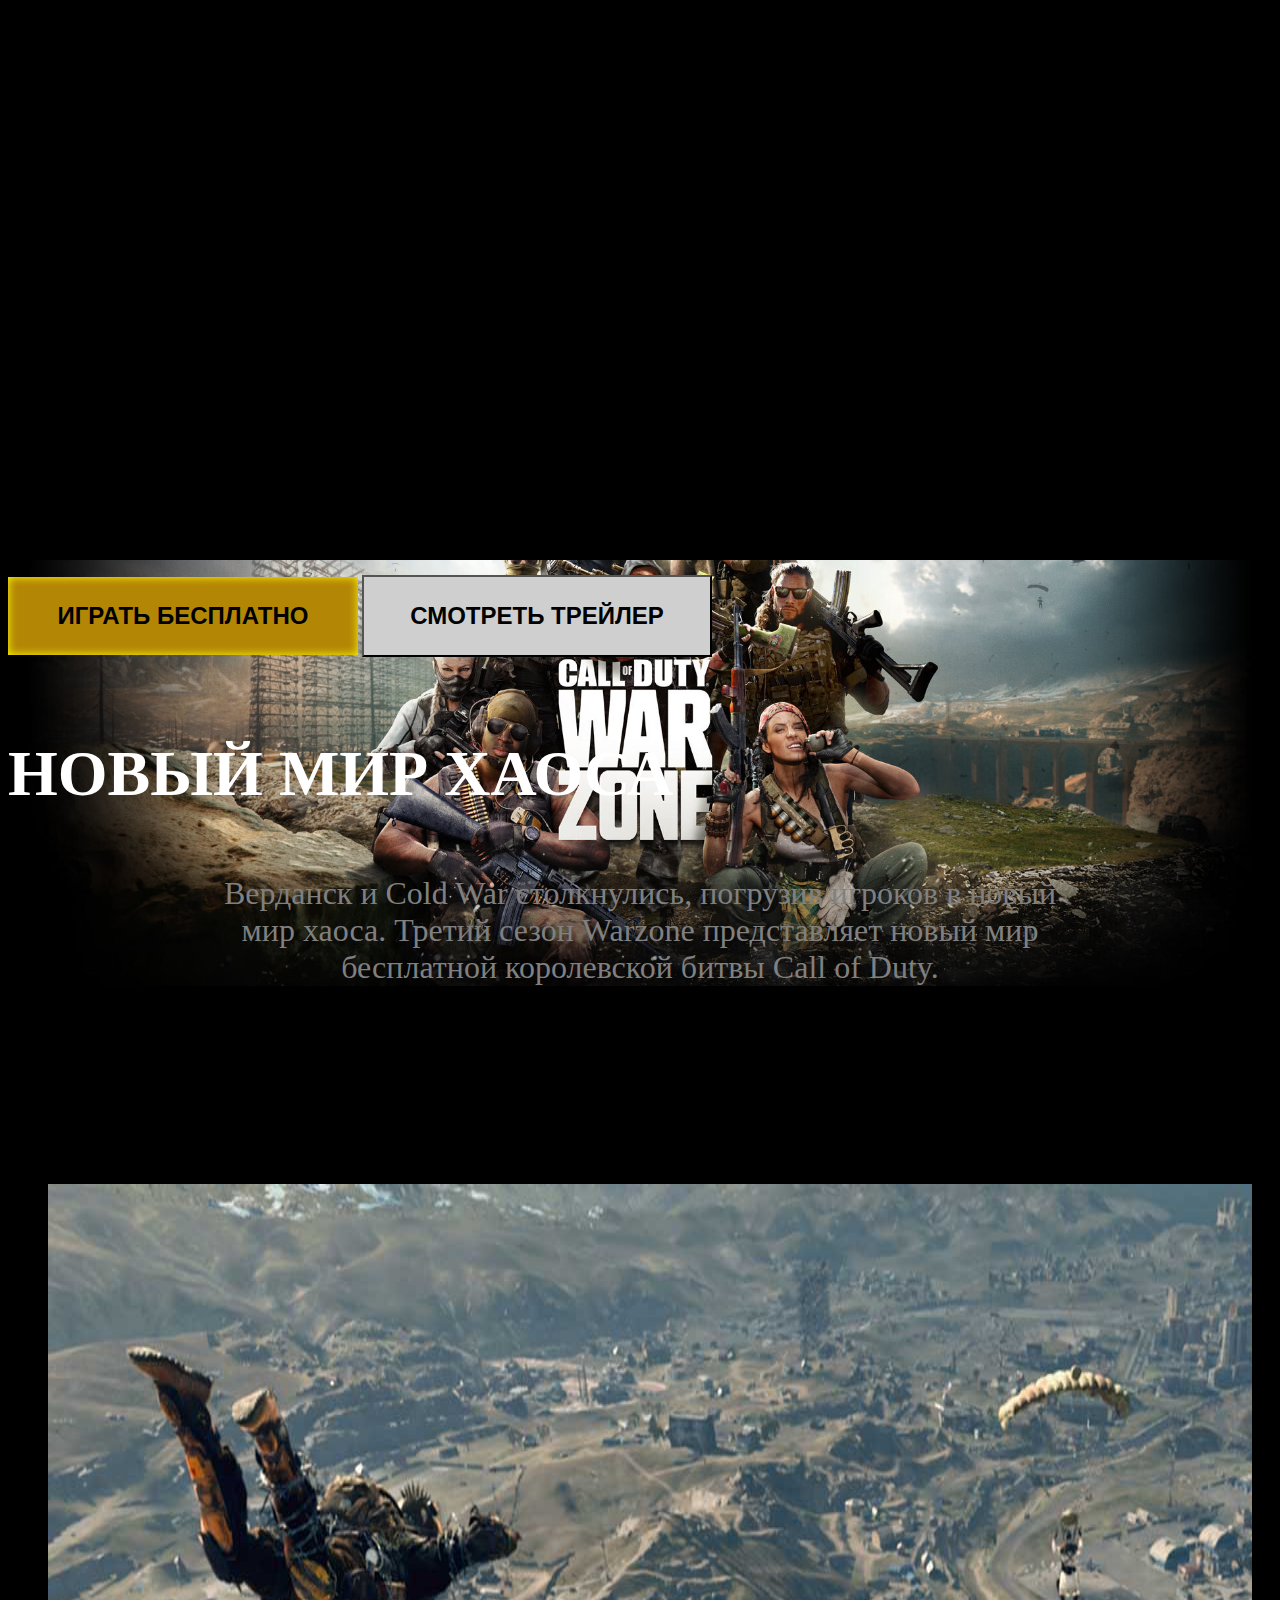
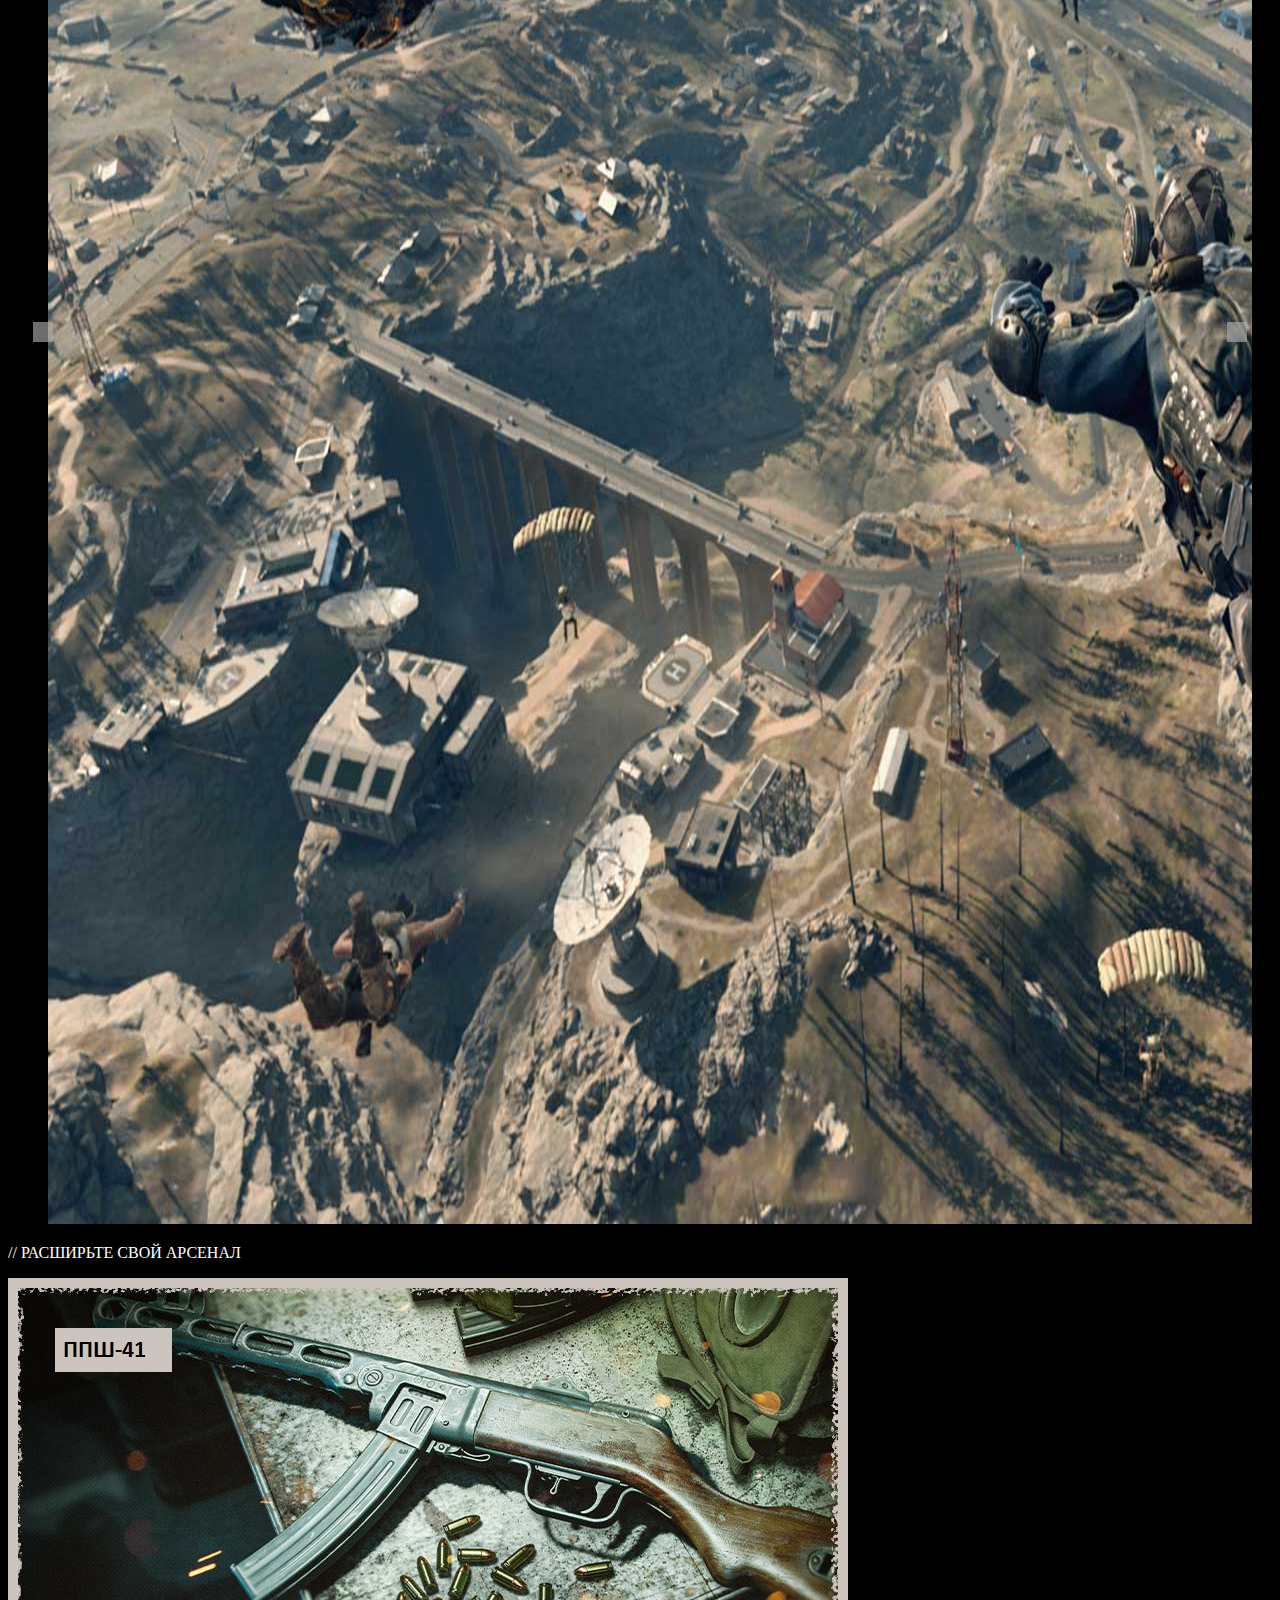
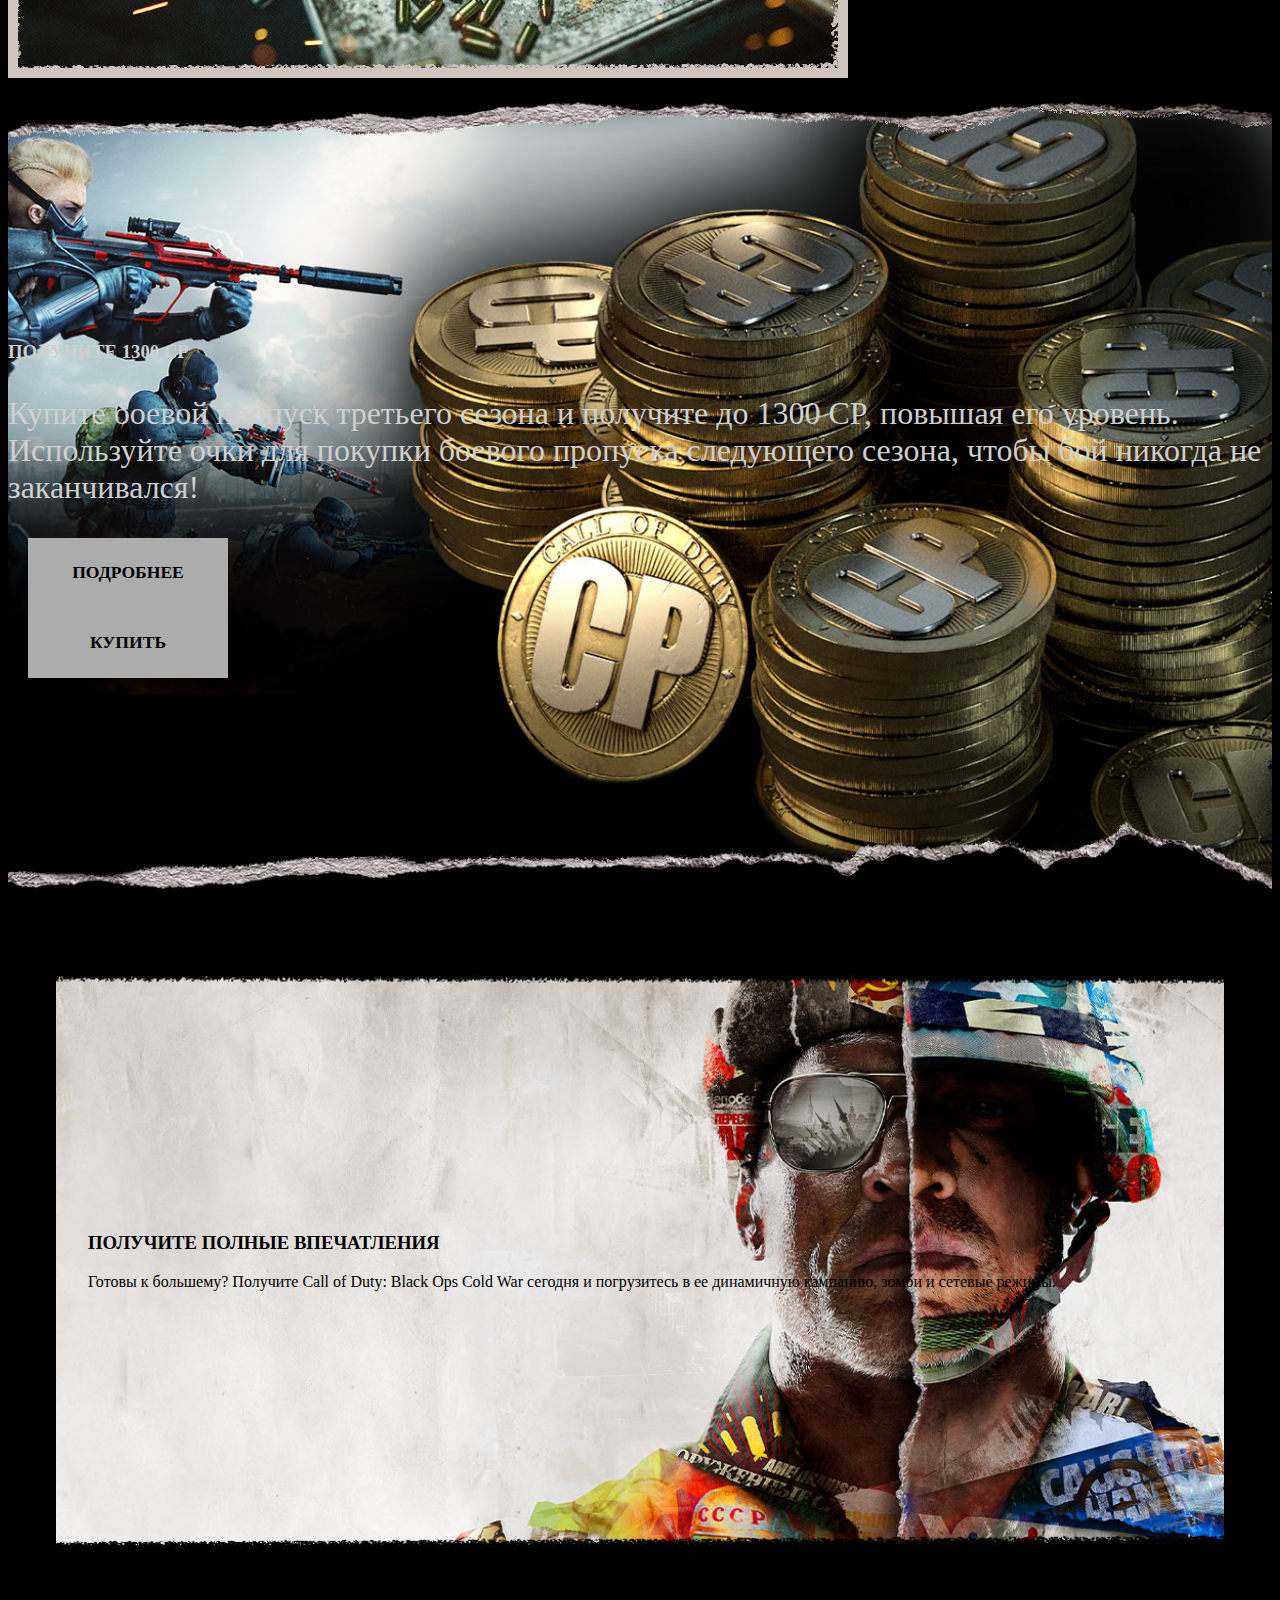
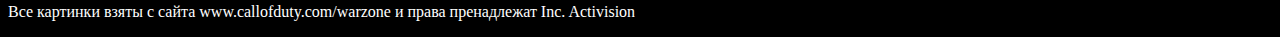
==== COD.html @ 5a9de496 "Add files via upload" ====
<!DOCTYPE html>
<html lang="en">

<head>
  <meta charset="UTF-8">
  <title>Document</title>
  <link rel="preconnect" href="https://fonts.gstatic.com">
  <link rel="preconnect" href="https://fonts.gstatic.com">
  <link href="https://fonts.googleapis.com/css2?family=Signika+Negative:wght@600&family=Suez+One&display=swap"
    rel="stylesheet">
    <script src="https://kit.fontawesome.com/24e14e3299.js" crossorigin="anonymous"></script>
  <link href="https://cdn.jsdelivr.net/npm/bootstrap@5.0.0-beta3/dist/css/bootstrap.min.css" rel="stylesheet"
    integrity="sha384-eOJMYsd53ii+scO/bJGFsiCZc+5NDVN2yr8+0RDqr0Ql0h+rP48ckxlpbzKgwra6" crossorigin="anonymous">
  <link rel="stylesheet" href="CoD.css">
  <style>


  </style>

</head>

<body>

  <div class="container-fluid first">
    <div class="row">
      <div class="col d-flex flex-column align-items-center">

        <a href="https://www.callofduty.com/ru/warzone"> <button class="brown-btn">Играть Бесплатно</button></a>
        <a href="https://www.callofduty.com/ru/warzone"> <button class="white-btn">смотреть трейлер</button></a>

        <h3 class="nice-h">НОВЫЙ МИР ХАОСА</h3>
        <p class="nice-p">Верданск и Cold War столкнулись, погрузив игроков в новый мир хаоса. Третий сезон Warzone
          представляет новый мир бесплатной королевской битвы Call of Duty.</p>
      </div>
    </div>
  </div>

  <div class="container">
    <div class="row">
      <div class="col"><img src="" alt=""></div>
    </div>
    <div class="row">
      <div class="col slider-my">
        <div class="slider-wrap">
          <div class="slider">
            <div class="slider-line">
              <img class='slider-item' src="Gora summit.jpg" alt="">
              <div class="slider-item slider-text text-white">
                <p class="">

                <h2>Gora Summit</h2>

                <p>
                  Обширный комплекс с центральной островной базой, тремя станциями гондол с рабочими гондолами и
                  долиной в нижнем течении реки, где можно подняться пешком, на автомобиле или подъемником.
                  Противостоящие вертолетные площадки и два командных центра, один из которых встроен в скалистый
                  остров.
                </p>

              </div>

              <img class='slider-item' src="Old Verdansk Stadium.jpg" alt="">
              <div class="slider-item slider-text text-white">

                <h2>Old Verdansk Stadium</h2>

                <p>
                  Verdansk Sparks играют в других местах в Кастовии, так как старую арену демонтируют в рамках
                  подготовки к строительству нового регионального стадиона.
                </p>
                <p>На данный момент площадка для сноса все еще открыта - на самом деле гораздо более открыта, чем
                  современный Стадион - с высокими обзорными площадками, такими как кабина диктора и огромное
                  архаичное табло с удивительными линиями обзора, а также припаркованный кран, на который можно
                  упасть.
                </p>
                <p>Также есть внутренняя часть и проход снизу, идущий по периметру к отверстию в стене арены, которое
                  достаточно велико, чтобы позволить грузовику выйти на поле!
                </p>

              </div>

              <img class='slider-item' src="salt mine.jpg" alt="">
              <div class="slider-item slider-text text-white">

                <h2>Salt Mine</h2>

                <p>
                  До того, как он стал карьером, северо-восточный угол Верданска был известен как крупнейшая соляная
                  шахта в регионе.
                </p>
                <p>В этом обширном пространстве есть два больших (и в настоящее время закрытых) входа, многочисленные
                  старые шахтные каналы и большой скалистый склон холма для изучения прудов и заводов.
                </p>
                <p>Сосновые пустоши над соляной шахтой - отличное место, чтобы понаблюдать за происходящим внизу, в
                  то время как красные кристаллизирующие бассейны становятся красными от… красивой химической
                  реакции соли, хотя их можно сделать темнее с небольшой помощью ваших врагов.
                </p>

              </div>

              <img class='slider-item' src="Gora Viaduct.jpg" alt="">
              <div class="slider-item slider-text text-white">

                <h2>Gora Viaduct</h2>

                <p>
                  Преодолевая пропасть перед вершиной, Виадук представляет собой шедевр инженерной мысли 19-го века,
                  мост проходит через долину реки Гора с плотинами выше по течению, превращая долину в густые луга.

                <p>Здесь вы можете найти альпинистов, спуститься с моста на крыши гондол, выполнить эпические трюки
                  на транспортных средствах ... или, если вы можете все правильно рассчитать, попытайтесь убить
                  кого-нибудь через Верданск с этой эпической точки обзора.
                </p>

              </div>

              <img class='slider-item' src="Verdansk Regional Airport.jpg" alt="">
              <div class="slider-item slider-text text-white">

                <h2>Verdansk Regional Airport</h2>

                <p>
                  Прежде чем стать международным центром путешествий, аэропорт в Верданске был просто региональным
                  аэропортом.
                </p>
                <p> Помимо безупречного вида с полностью неповрежденной крышей, в региональном аэропорту есть
                  дополнительный выход на подземный переход взлетно-посадочной полосы, два припаркованных самолета,
                  которые можно использовать в качестве укрытия, и несколько окон в крыше, через которые можно
                  прорваться, если вы жаждете немного разрушений.
                </p>
                <p>Башня управления также претерпела косметические изменения с использованием новейших
                  аэрокосмических технологий 80-х годов.
                </p>

              </div>

              <img class='slider-item' src="Broadcast Tower.jpg" alt="">
              <div class="slider-item slider-text text-white">

                <h2>Broadcast Tower Under Construction</h2>

                <p>
                  Одно из самых больших изменений в центре города - возвышающееся здание Broadcast.
                </p>
                <p>Tеперь интерьер стал более доступным: внутренняя лестница ведет на верхние три незавершенных
                  этажа, откуда открываются впечатляющие виды и захватывающие виды на дальние дистанции.
                </p>
                <p>Изучите изящное искусство приземления именно на кран, который еще выше, на ненадежный контейнер,
                  свисающий с стрелы крана, и на зажим для быстрого доступа к незавершенной крыше.
                </p>
                <p>Оказавшись там, вы увидите фантастический обзор большей части центра города, хотя из-за
                  расположенного поблизости подъемного крана и отсутствия укрытия снайперам будет сложнее удерживать
                  свои позиции.
                </p>


              </div>

              <img class='slider-item' src="Duga.jpg" alt="">
              <div class="slider-item slider-text text-white">

                <h2>Duga</h2>

                <p>
                  Возможно, самая большая новая достопримечательность и, безусловно, ее легче всего обнаружить - это
                  сетка радаров.
                </p>
                <p>До того, как WHP разбили лагерь на этой возвышенности, там была радарная база, на которой доминировал
                  этот OTH.
                  (загоризонтная) система радиолокационной защиты, состоящая из 12 связанных клеточных башен и
                  ненадежной
                  портальная платформа, многоэтажные лестницы для доступа, подъемник и открытые (но потрясающие) виды.
                </p>
                <p>Нужен обзор Центрального Верданска? Эта новая достопримечательность покрыла вас… ценой того, что вы
                  остались незащищенными со всех сторон.
                </p>

              </div>

              <img class='slider-item' src="Old Mine.jpg" alt="">
              <div class="slider-item slider-text text-white">

                <h2>Old Mine</h2>

                <p>
                  Вдоль северо-западного края карты расположена серия старых горных выработок, которые сейчас
                  находятся в состоянии серьезного обветшания.
                </p>
                <p>Исследуйте скалистый фасад, предлагая возможности как для ближнего боя, так и для засад с
                  Операторами, прибывающими с Вершины Горы.
                </p>
                <p>Вы также можете заметить, что внутренний шахтный комплекс в настоящее время заблокирован… пока.
                </p>

              </div>

              <img class='slider-item' src="Supesrstore.jpg" alt="">
              <div class="slider-item slider-text text-white">

                <h2>Superstore</h2>

                <p>
                  Популярное место, куда можно заглянуть, получило нечто большее, чем просто реконструкцию в стиле
                  ретро.
                </p>
                <p>Хотя изменения более тонкие, они позволяют улучшить обтекаемость области. В частности, если вы
                  посмотрите на его крышу, теперь там есть световые люки, которые позволяют вам врезаться в основной
                  интерьер.
                </p>
                <p>Теперь доступны верхние части полок, а под крышей есть центральная холодильная секция. Есть также
                  новые внешние окна на юго-западном краю приемной, которые существенно меняют доступ внутрь и
                  наружу.
                </p>
                <p>Это не все! Ожидайте большое количество смежных угроз благодаря…
                </p>


              </div>

              <img class='slider-item' src="factory.jpg" alt="">
              <div class="slider-item slider-text text-white">
                <p class="">

                <h2>Factory</h2>

                <p>
                  Помните, что автосалон и водоочистка работают к востоку от супермаркета? Еще в 1984 году это был
                  Завод по обслуживанию самолетов; лабиринт из асфальта, припаркованных автомобилей, деталей
                  самолетов… и секретов.
                </p>
                <p>В этой совершенно новой зоне есть четыре больших склада - один достаточно большой, чтобы хранить
                  внутри большую часть фюзеляжа самолета, включая кабину, фюзеляж и секции двигателя, а также
                  подземный переход к второстепенному складу с большим количеством деталей самолета. К самому
                  большому складу прикреплена пара дымовых труб (по которым можно подняться на портальные
                  платформы). Снаружи находится большой ангар, многочисленные хозяйственные постройки,
                  припаркованный самолет, топливная вышка и трубопроводы, на все из которых можно подняться.
                </p>
                <p>Может быть, после этого обновления супермаркет не станет самым популярным местом для посещения?
                  ... Или, по крайней мере, если в районе станет жарко, у вас и у команды будут пути к отступлению.
                </p>

              </div>

              <img class='slider-item' src="Farmland.jpg" alt="">
              <div class="slider-item slider-text text-white">

                <h2>Krovnik Farmland</h2>

                <p>
                  На хуторе Кровник стоит куполообразная ратуша, окруженная складом овощного рынка, водонапорной башней,
                  небольшой заправочной станцией и другими хозяйственными постройками.
                </p>
                <p>Это факсимиле любимой фанатами карты Standoff с полностью исследуемой центральной структурой с
                  многочисленными внутренними окнами и множеством различных достопримечательностей и маршрутов для
                  изучения.
                </p>

              </div>

              <img class='slider-item' src="TV station.jpg" alt="">
              <div class="slider-item slider-text text-white">

                <h2>Tv station</h2>

                <p>
                  Помимо внешнего и внутреннего украшения 1980-х годов, на крыше есть спутниковая антенна, с которой вы
                  можете приземлиться и стрелять, чтобы получить немного больше высоты по сравнению с антеннами на
                  радарной решетке.
                </p>
                <p>Вдобавок к очевидному, одно из самых тонких изменений - пара окон вдоль южной стены возле щели в
                  бетонной стене. Это открывает новые маршруты доступа к станции Buy и от нее у подножия вышки связи
                  поблизости, улучшая поток.
                </p>
                <p> Есть сообщения о том, что здесь все еще идет какая-то трансляция ... но, вероятно, пока лучше не
                  обращать на это внимания.
                </p>

              </div>

              <img class='slider-item' src="Forest.jpg" alt="">
              <div class="slider-item slider-text text-white">

                <h2>Forest</h2>

                <p>
                  Весна пришла с появлением множества полевых цветов, лугов, сельскохозяйственных культур и другой флоры
                  и фауны, которые придают вам яркость, когда вы выступаете против врага.
                </p>
                <p>Хотя все это выглядит довольно живописно - особенно на новейших консолях и оборудовании - что это
                  значит для тактики? Эти лиственные деревья, более длинная трава и растения предлагают дополнительные
                  варианты укрытия или, по крайней мере, обеспечивают некоторую затемненность на открытых участках.
                </p>

              </div>

              <img class='slider-item' src="Novi Grazna.jpg" alt="">
              <div class="slider-item slider-text text-white">

                <h2>Novi Grazna Hills</h2>

                <p>
                  В Верданске есть множество «переоборудованных» территорий, чтобы показать, какой была жизнь в 1984
                  году, и ярким примером этого являются холмы Нови Гражна.
                </p>
                <p> В наши дни часть холмов Нови Гражна была снесена, чтобы освободить место для нового жилого
                  строительства. Но что было до въезда бульдозеров?
                </p>
                <p>Подойдите к этой стороне карты, и вы найдете пышное лесистое плато с приусадебным участком. В
                  частности, есть крошечная ветряная мельница, сарай и коттедж, которые открывают новые боевые
                  возможности в непосредственной близости.
                </p>

              </div>
              <img class='slider-item' src="Bunkers.jpg" alt="">
              <div class="slider-item slider-text text-white">

                <h2>Bunkers</h2>

                <p>Не ожидайте увидеть никаких памятников в своих путешествиях; вместо этого ищите гигантские люки, с
                  которыми операторы в 2021 году стали слишком хорошо знакомы.</p>
                <p>Могли ли они быть доступны еще в 1984 году? Что стало с самыми секретными районами Верданска? Есть ли
                  новые секреты, которые нужно открыть?
                </p>

              </div>

              <img class='slider-item' src="Barakett Park.jpg" alt="">
              <div class="slider-item slider-text text-white">

                <h2>Barakett Park</h2>

                <p>Иногда лучше меньше, да лучше - и Променад Баракетт - хороший пример удаления некоторых построек,
                  чтобы улучшить ход игры с точки зрения движения и боя.

                </p>
                <p>

                </p>Библиотеку к северу от колеса обозрения еще предстоит построить, и на ее месте пока находится
                очаровательная зона отдыха.

                <p>
                  Кроме того, рынок, примыкающий к школе дальше на запад вдоль Променада, теперь является автостоянкой,
                  а весь Западный променад между параллельными дорогами теперь представляет собой длинный участок парка
                  с деревьями, столиками, фонтанами и мостами. Не останавливайтесь, чтобы полюбоваться этим пейзажем ...
                  вам нужно выиграть войну!
                </p>

              </div>

            </div>
          </div>

          <button class="button slider-prev"><i class="fas fa-chevron-left"></i></button>
          <button class="button slider-next"><i class="fas fa-chevron-right"></i></button>
        </div>

      </div>
    </div>
  </div>
  <div class="container-fluid">
    <div class="row sеcond">
      <div class="col d-flex flex-column text-second">
        <p>
          // РАСШИРЬТЕ СВОЙ АРСЕНАЛ
        </p>
      </div>
      <div class="row">
        <div class="col-md-6 ppsh-41">
          <img src="zeus-s3-weapons-ppsh-41.jpg" class="img-fluid" alt="">
        </div>
        <div class="col-md-6 swiss-k31">
        </div>
      </div>
    </div>
  </div>
  <div class="container-fluid mt-5">
    <div class="row third">
      <div class="col-md-7 d-flex flex-column text-left">
        <h3>ПОЛУЧИТЕ 1300 CP</h3>
        <p>
          Купите боевой пропуск третьего сезона и получите до 1300 CP, повышая его уровень. Используйте очки для покупки
          боевого пропуска следующего сезона, чтобы бой никогда не заканчивался!
        </p>
        <div class="d-flex ">
          <a href="https://www.callofduty.com/ru/warzone" class="btn-grey-link">
            <div class="btn-grey">
              <p class="m-0"> ПОДРОБНЕЕ</p>
            </div>
          </a>
          <a href="https://www.callofduty.com/ru/warzone" class="btn-grey-link">
            <div class="btn-grey">
              <p class="m-0"> КУПИТЬ</p>
            </div>
          </a>
        </div>
      </div>
    </div>

    <div class="row  forth">
      <div class="col-md-7 d-flex flex-column text-left">
        <h3 class="second-forth">
          ПОЛУЧИТЕ ПОЛНЫЕ ВПЕЧАТЛЕНИЯ
        </h3>
        <p>
          Готовы к большему? Получите Call of Duty: Black Ops Cold War сегодня и погрузитесь в ее динамичную кампанию,
          зомби и сетевые режимы.
        </p>
      </div>
    </div>

    <div class="row fifth">
      <div class="col d-flex flex-column text-right">
        <p>Все картинки взяты с сайта www.callofduty.com/warzone и права пренадлежат Inc. Activision </p>
      </div>
    </div>
  </div>
  <script src="CoD.js"></script>

</body>

</html>
---- CoD.css ----
.first{
    background-image: url(logo-big.jpg);
    background-size: cover;
    background-position: 50%;
}
.second{
    background-color: rgb(0, 0, 0);
}
.text-second{
    color: white;
}
h2{
    /* font-family: 'Signika Negative', sans-serif; */
    /* font-family: 'Signika Negative', sans-serif; */
font-family: 'Suez One', serif;
}
.third{
    background-image: url(CPbgr.jpg);
    background-size: cover;
    background-position: 100% 50%;
    color: rgb(207, 207, 207);
    padding: 15rem 0;
   
}
.third p{
     font-size: 2rem;
     /* width: 50%; */
}
.btn-grey{
    margin-left: 20px;
    width: 200px;
    height: 70px;
    /* padding: 20px; */
    background-color:rgba(172, 172, 172);
    color: black;
    display: flex;
    justify-content: center;
    align-items: center;
   
}
.btn-grey>p{
 font-size: 1.1rem;
}
.btn-grey:hover{
    color: white;
}
.btn-grey-link{
    font-weight: 900 !important;
    text-decoration: none;
}
.forth{
    margin: 3rem;
    padding: 15.5rem 2rem;
    background-position: 50%;
    background-size: cover;
    background-image: url(s1-wz-full-experience-desktop\ \(1\).jpg);

}
body{
    background-color: rgb(0, 0, 0);
}
.fifth{
    color: white;
}
.swiss-k31{
    background-image: url(zeus-s3-weapons-swiss-k-31.jpg);
    background-size: cover;
    background-position: 50%;
}
.first .col{
    margin-top: 35rem;
    margin-bottom: 10rem;
}

.brown-btn, .white-btn{
    width: 350px;
    margin-top: 15px;
    text-transform: uppercase;
    font-size: 1.5rem;
    font-weight: 900;
    padding: 25px;
}
.brown-btn{
    background-color: rgb(180, 134, 6);
    box-shadow: 0 0 10px yellow inset;
    border: 0px;
}
.white-btn{
    background-color: rgb(207, 207, 207);
}
.nice-h{
    color: white;
    text-transform: uppercase;
    margin-top: 5rem;
    /* font-weight: 700; */
    font-size: 4rem;
}
.nice-p{
    color: gray;
    font-size: 2rem;
    margin: 0 200px;
    text-align: center;
}
/* звузити відступи для мобільних тел */



.slider {
    /* border: 3px solid grey; */
    max-width: 650px;
 }
.slider-text{
    display: flex;
    flex-direction: column;
    justify-content: center;
}
 .slider-wrap {
    position: relative;
    margin: 20px;
    overflow: hidden;


 }
.slider-item{
    margin-left: 20px;
}
 .slider-line {
    display: flex;
    transition: all ease 2s;
 }

 .button {
    color: rgb(0, 0, 0);
    cursor: pointer;
    position: absolute;
    top: 45%;
    z-index: 5;
    font-size: 25px;
 }

 .slider-next,
 .slider-prev {
    border: 0;
    background-color: rgba(172, 172, 172, 0.637);
    padding: 10px;
 }

 .slider-prev {
    left: 5px;
 }

 .slider-next {
    right: 5px;
 }
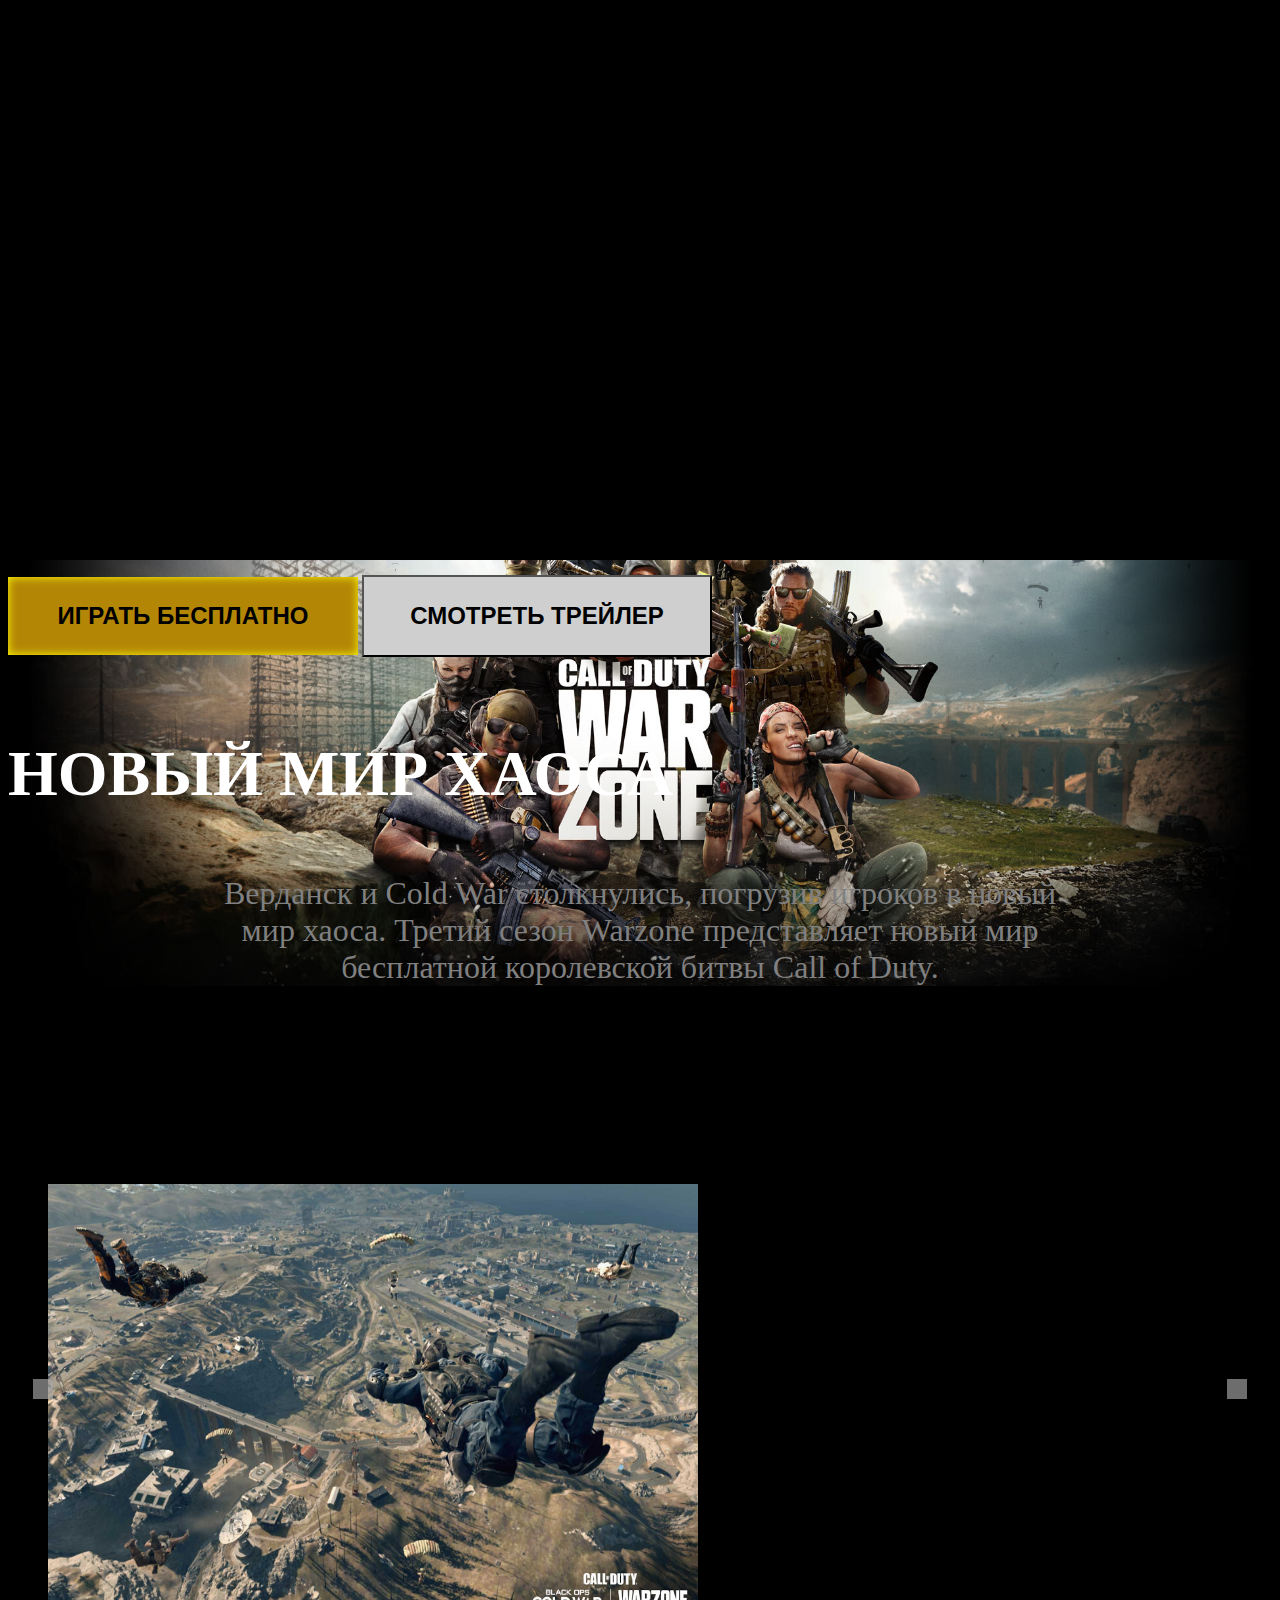
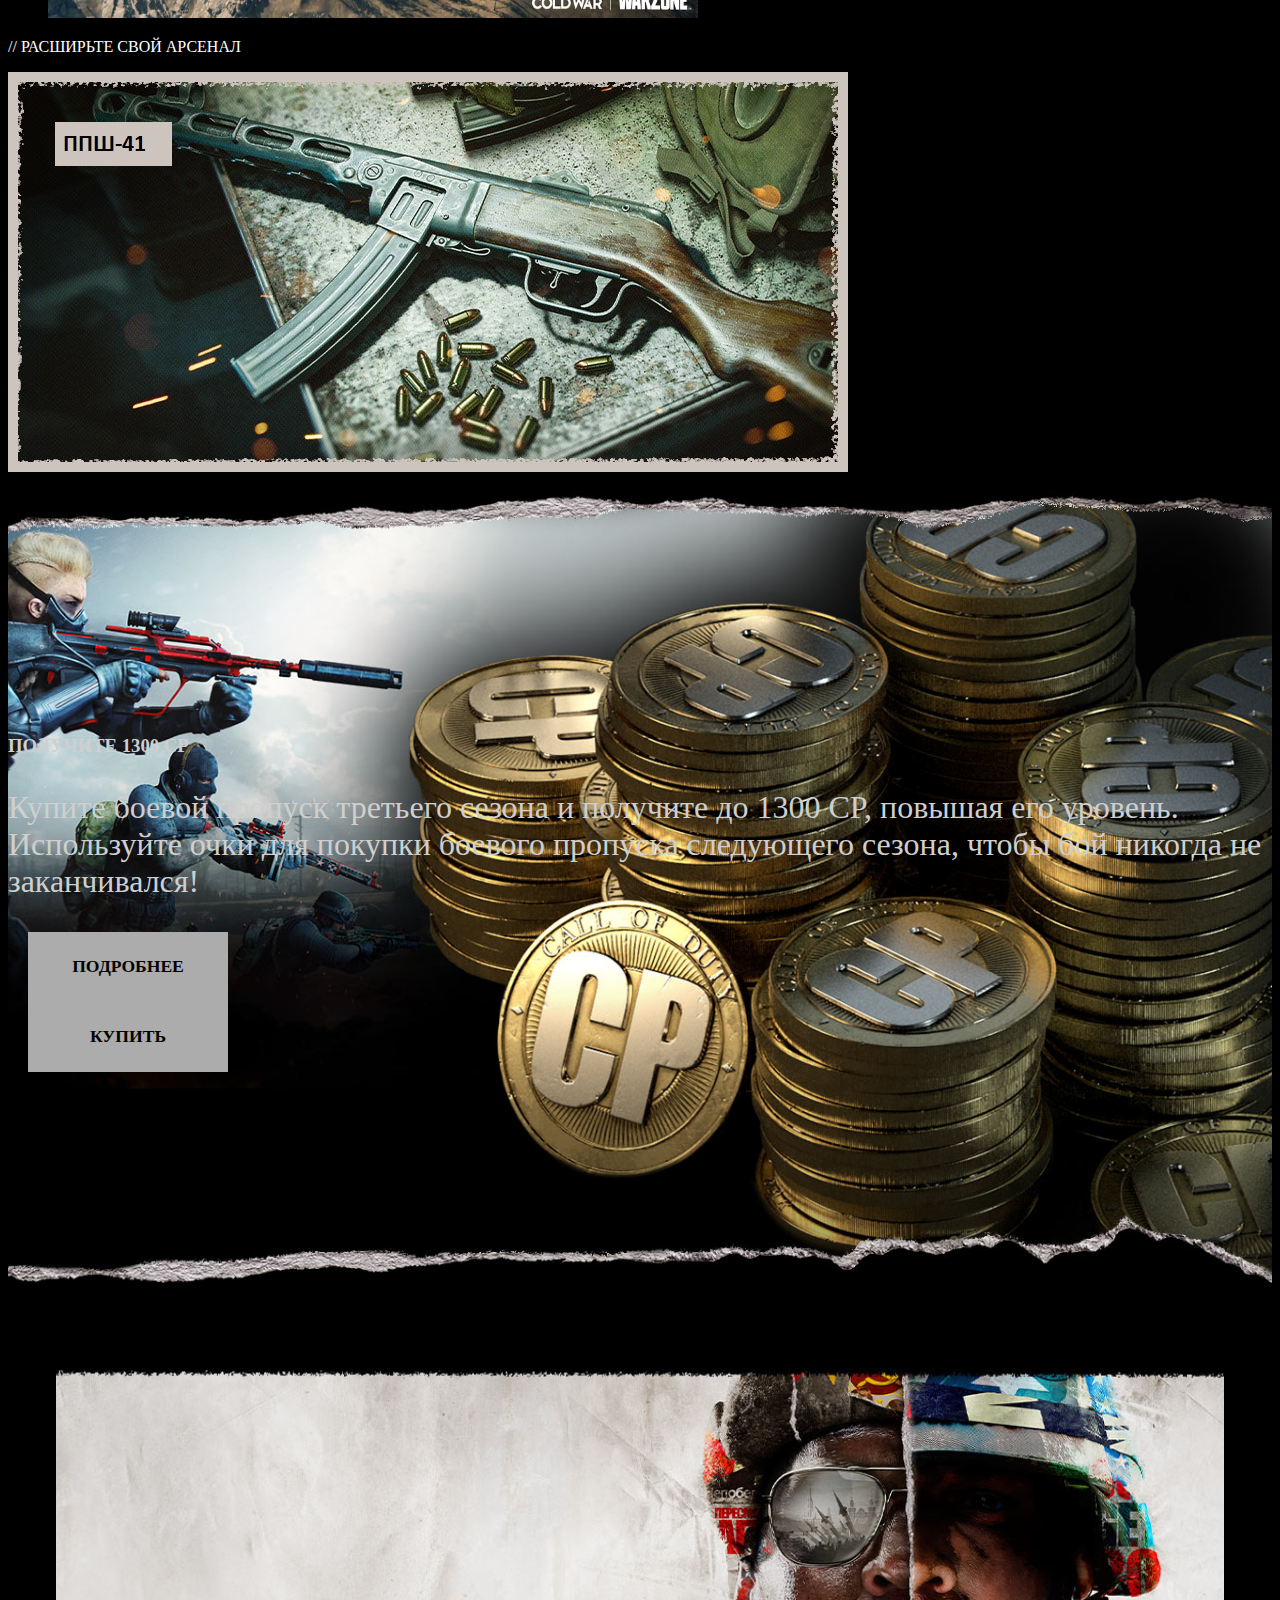
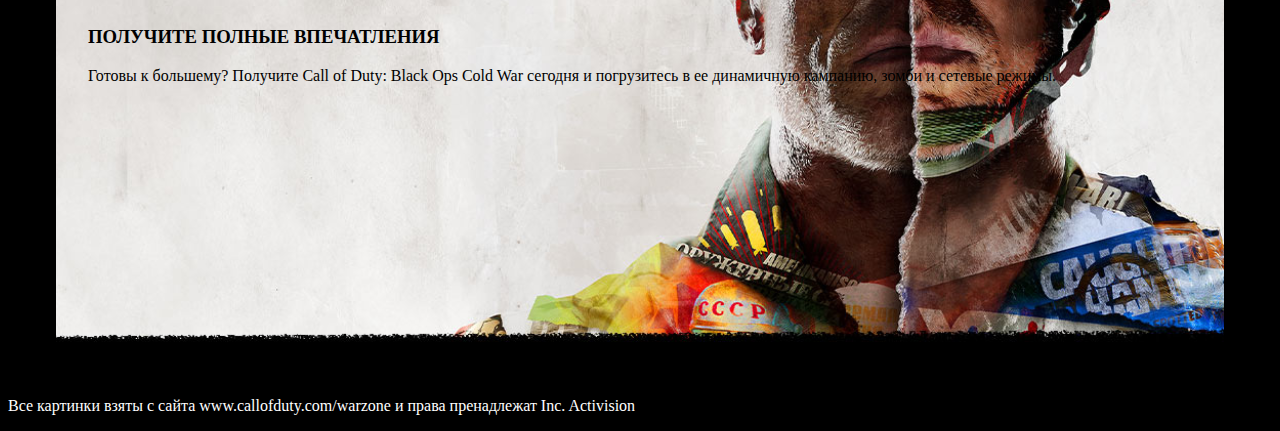
==== commit 5e6bde9e: "Update COD.html" ====
--- a/COD.html
+++ b/COD.html
@@ -414,8 +414,52 @@
       </div>
     </div>
   </div>
-  <script src="CoD.js"></script>
+  <script >
+  let images = document.querySelectorAll('.slider-item'),
+sliderLine = document.querySelector('.slider-line'),
+slider = document.querySelector('.slider'),
+nextBtn = document.querySelector('.slider-next'),
+prevBtn = document.querySelector('.slider-prev');
+
+let count = 0,
+width;
+// розрахунок ширини робочої області
+function init() {
+width = slider.clientWidth;//Зчитуємо тих 70% (ширина слайдера)
+for (let i = 0; i < images.length; i++) {
+   images[i].style.width = width + 'px'; //присвоюємо кожній фотографії ширину слайдера
+}
+sliderLine.style.width = width * images.length + 'px';//ширина смужки фотографій
+move();
+}
+window.addEventListener('resize', init)//викликаємо перерахунок на кожну зміну вікна
+init();
+
+function move() {
+sliderLine.style.transform = 'translate(-' + count * width + 'px)';//зміщення смужки руху
+}
+function moveForvard() {
+count++;//додає порядок слайду
+if (count >= images.length) {
+   count = 0;
+}
+move();
+
+}
+function moveBack() {
+count--;
+if (count < 0) {
+   count = images.length - 1;
+}
+move();
+}
+prevBtn.onclick = moveBack;
+
+nextBtn.onclick = moveForvard;
+  
+  
+  </script>
 
 </body>
 
-</html>+</html>
